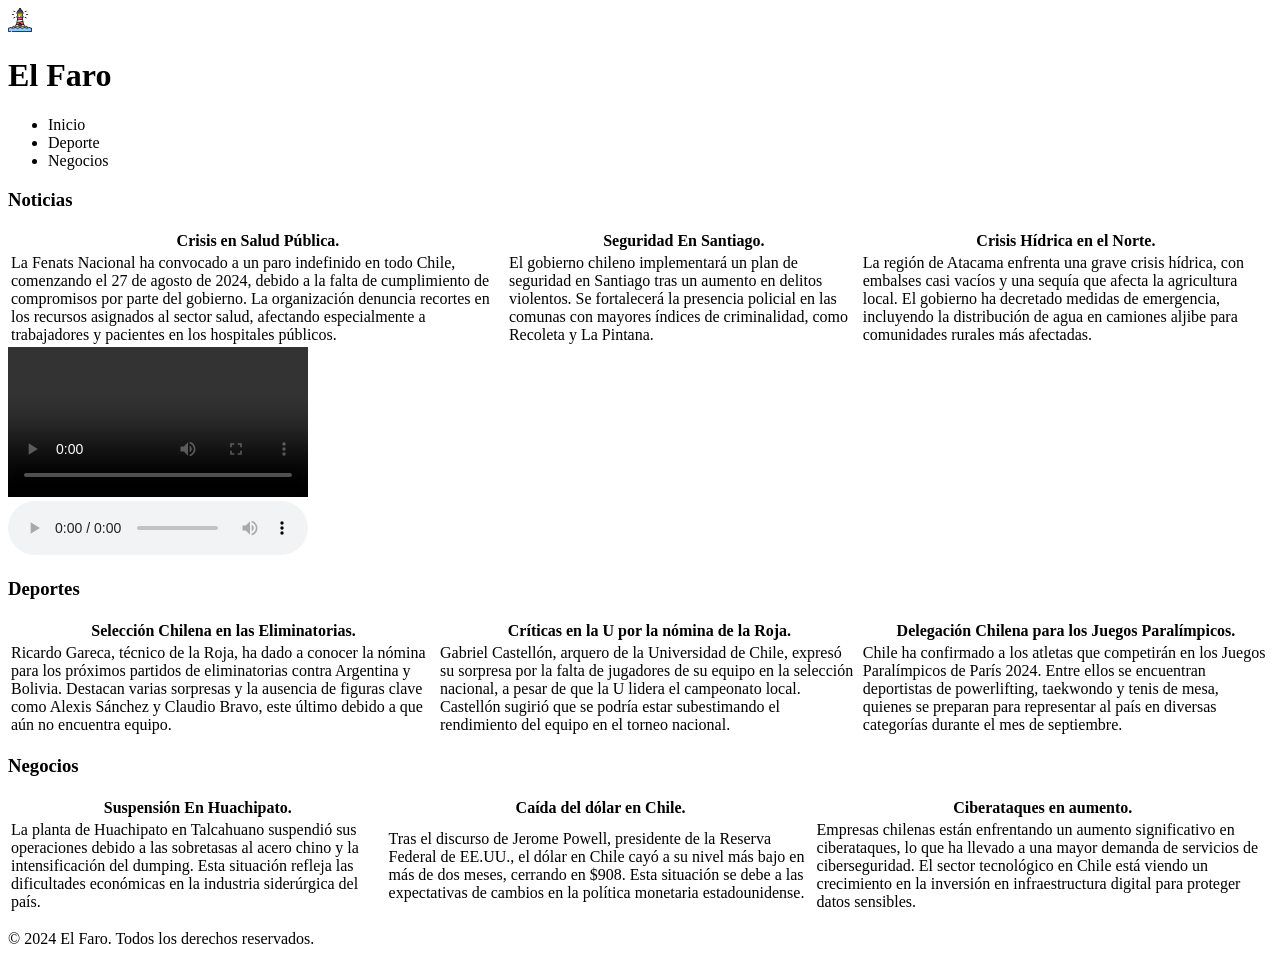
==== index.html @ 3d4d35d3 "semana 2 sumativa" ====
<!DOCTYPE html>
<html lang="en">
  <head>
    <meta charset="UTF-8" />
    <meta name="viewport" content="width=device-width, initial-scale=1.0" />
    <title>El Faro</title>
  </head>
  <body>
    <!--Encabezado con logo-->
    <header>
    <img src="./img/faro.png" alt="Logo de El Faro" class="logo">
      <h1>El Faro</h1>
    </header>
    <!--Navegación-->
    <nav>
      <ul>
        <li>Inicio</li>
        <li>Deporte</li>
        <li>Negocios</li>
      </ul>
    </nav>
   <!--Contenido Principal--> 
    <main>
        <!--Sección Noticias-->
      <section>
        <h3>Noticias</h3>

        <table>
          <tr>
            <th>Crisis en Salud Pública.</th>
            <th>Seguridad En Santiago.</th>
            <th>Crisis Hídrica en el Norte.</th>
          </tr>
          <tr>
            <td>
                La Fenats Nacional ha convocado a un paro indefinido en todo Chile, comenzando el 27 de agosto de 2024, debido a la falta de cumplimiento de compromisos por parte del gobierno. La organización denuncia recortes en los recursos asignados al sector salud, afectando especialmente a trabajadores y pacientes en los hospitales públicos.
            </td>
            <td>
                El gobierno chileno implementará un plan de seguridad en Santiago tras un aumento en delitos violentos. Se fortalecerá la presencia policial en las comunas con mayores índices de criminalidad, como Recoleta y La Pintana.
            </td>
            <td>
                La región de Atacama enfrenta una grave crisis hídrica, con embalses casi vacíos y una sequía que afecta la agricultura local. El gobierno ha decretado medidas de emergencia, incluyendo la distribución de agua en camiones aljibe para comunidades rurales más afectadas​.
            </td>
          </tr>
        </table>
        <!--Sección Audio y VIdeo -->
        <div>
          <video controls>
            <source src="" />
            <p>Tu navegador no soporta el video</p>
          </video>
        </div>
        <div>
          <audio controls>
            <source src="" />
            <p>Este formato no es compatible por el navegador</p>
          </audio>
        </div>
      </section>
      <!--Sección Deportes-->
      <section>
        <h3>Deportes</h3>
        <table>
          <tr>
            <th>Selección Chilena en las Eliminatorias.</th>
            <th>Críticas en la U por la nómina de la Roja.</th>
            <th>Delegación Chilena para los Juegos Paralímpicos.</th>
          </tr>
          <tr>
            <td>
                Ricardo Gareca, técnico de la Roja, ha dado a conocer la nómina para los próximos partidos de eliminatorias contra Argentina y Bolivia. Destacan varias sorpresas y la ausencia de figuras clave como Alexis Sánchez y Claudio Bravo, este último debido a que aún no encuentra equipo.
            </td>
            <td>
                Gabriel Castellón, arquero de la Universidad de Chile, expresó su sorpresa por la falta de jugadores de su equipo en la selección nacional, a pesar de que la U lidera el campeonato local. Castellón sugirió que se podría estar subestimando el rendimiento del equipo en el torneo nacional.
            </td>
            <td>
                Chile ha confirmado a los atletas que competirán en los Juegos Paralímpicos de París 2024. Entre ellos se encuentran deportistas de powerlifting, taekwondo y tenis de mesa, quienes se preparan para representar al país en diversas categorías durante el mes de septiembre.
            </td>
          </tr>
        </table>
      </section>
      <!--Sección Negocios-->
      <section>
        <h3>Negocios</h3>
        <table>
          <tr>
            <th>Suspensión En Huachipato.</th>
            <th>Caída del dólar en Chile.</th>
            <th>Ciberataques en aumento.</th>
          </tr>
          <tr>
            <td>
                La planta de Huachipato en Talcahuano suspendió sus operaciones debido a las sobretasas al acero chino y la intensificación del dumping. Esta situación refleja las dificultades económicas en la industria siderúrgica del país.
            </td>
            <td>
                Tras el discurso de Jerome Powell, presidente de la Reserva Federal de EE.UU., el dólar en Chile cayó a su nivel más bajo en más de dos meses, cerrando en $908. Esta situación se debe a las expectativas de cambios en la política monetaria estadounidense.
            </td>
            <td>
                Empresas chilenas están enfrentando un aumento significativo en ciberataques, lo que ha llevado a una mayor demanda de servicios de ciberseguridad. El sector tecnológico en Chile está viendo un crecimiento en la inversión en infraestructura digital para proteger datos sensibles.
            </td>
          </tr>
        </table>
      </section>
    </main>
    <!-- Pie de Página -->
    <footer>
        <p>© 2024 El Faro. Todos los derechos reservados.</p>
      </footer>
  </body>
</html>
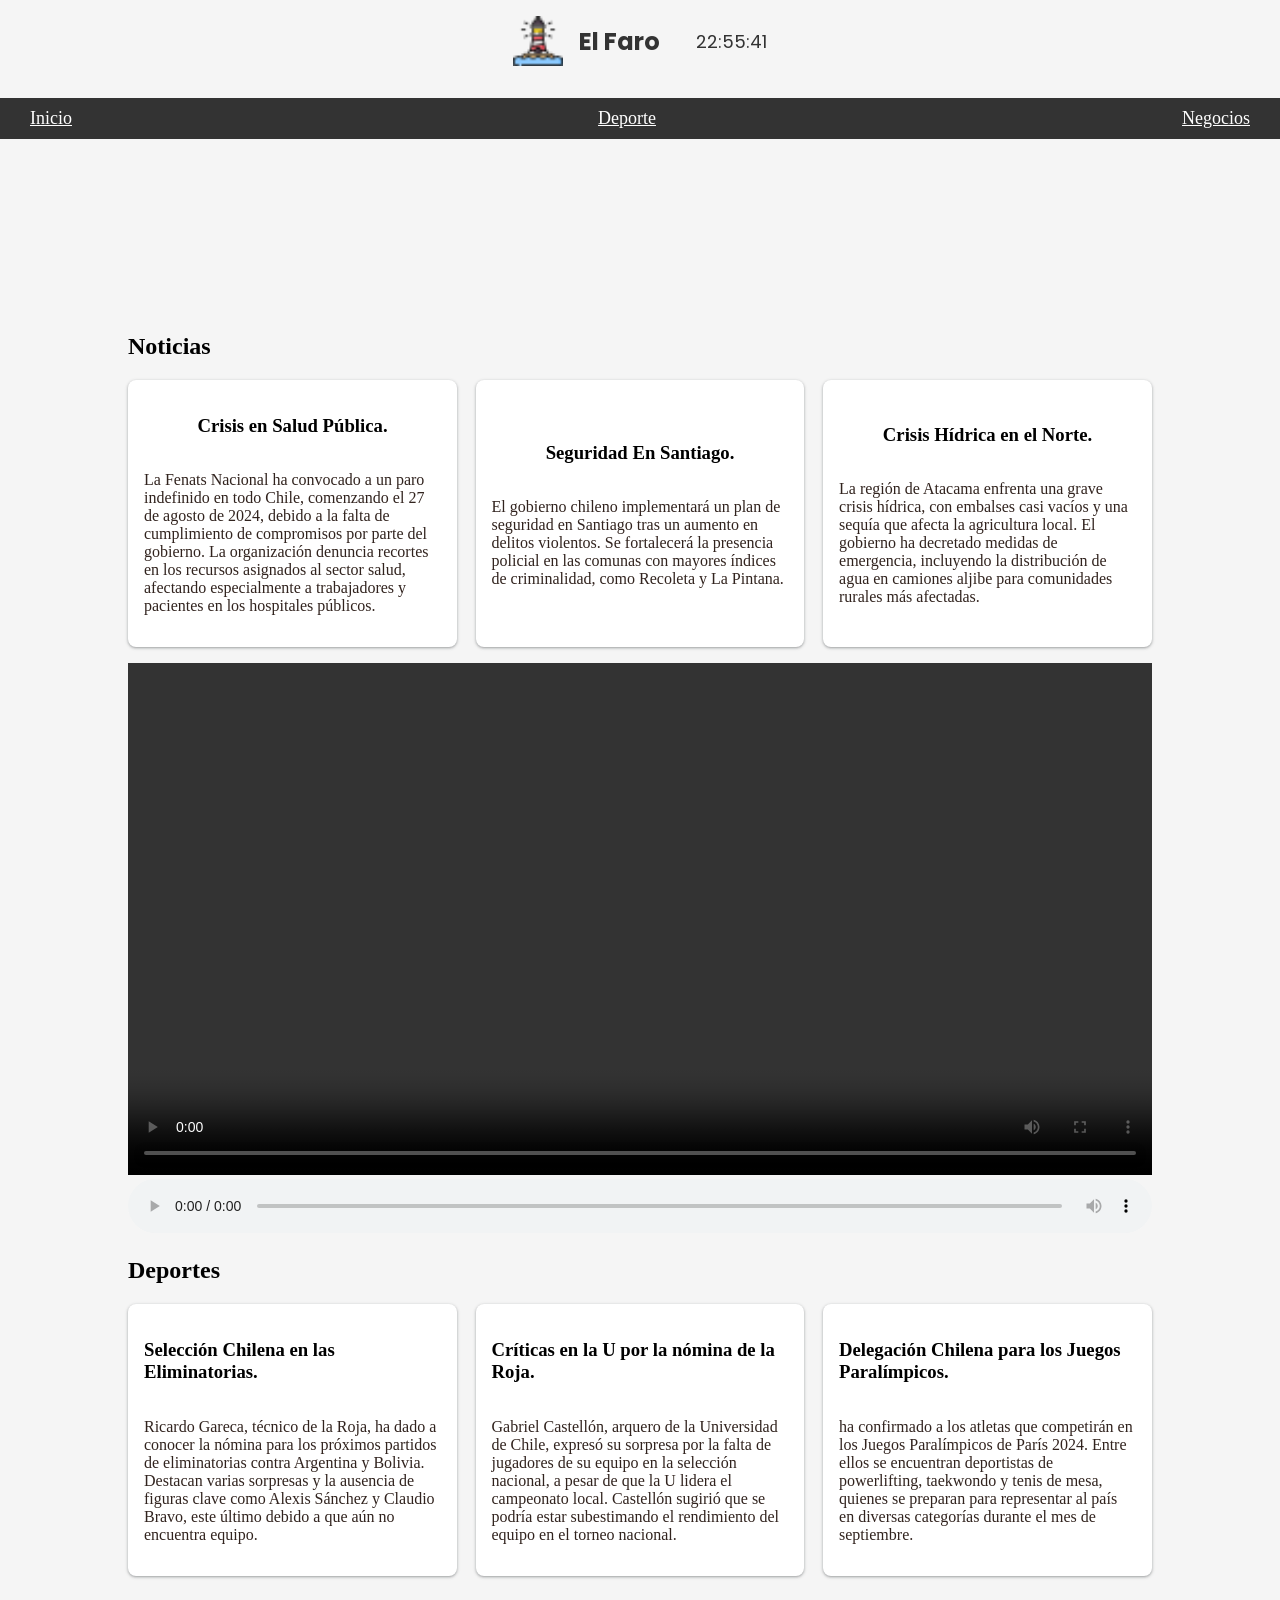
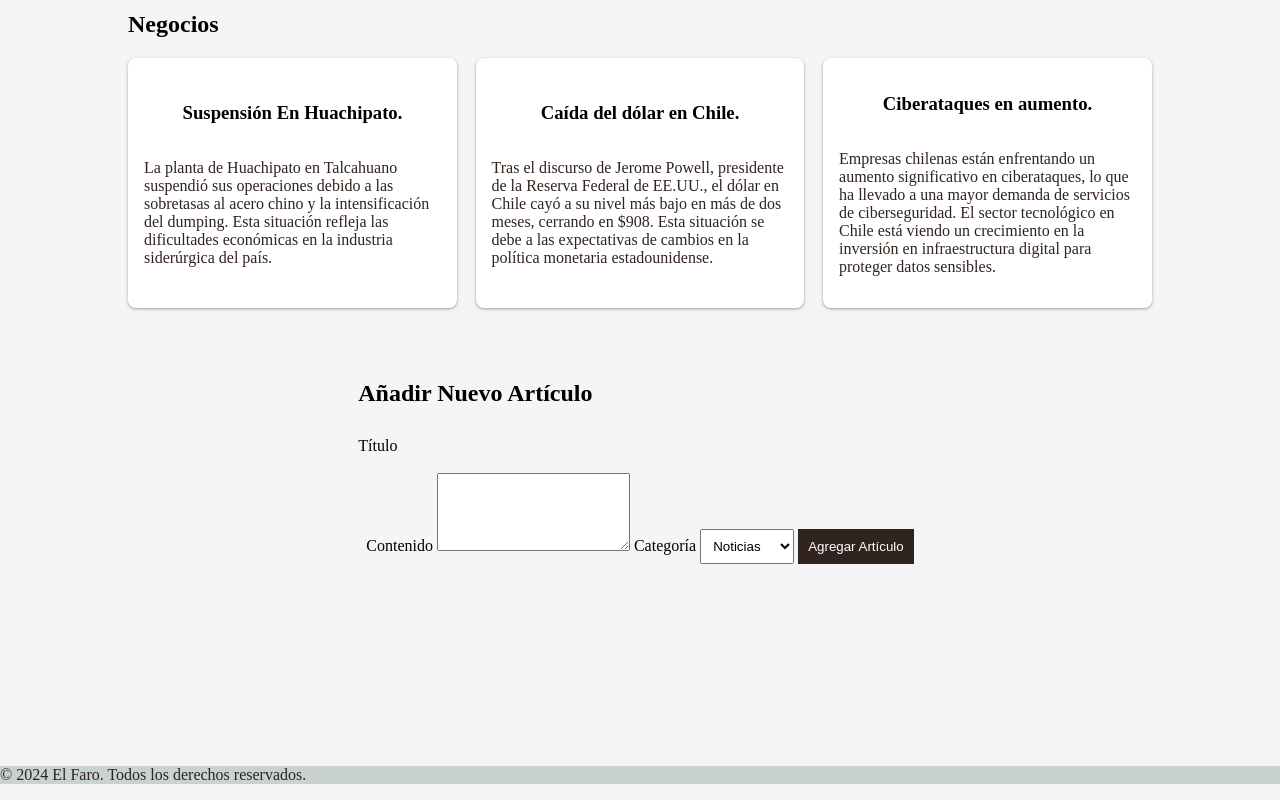
==== commit 6bb3e213: "se agregó nuevos estilos, se cambio tabla por grid y se agregó js" ====
--- a/index.html
+++ b/index.html
@@ -1,48 +1,71 @@
 <!DOCTYPE html>
-<html lang="en">
+<html lang="es">
   <head>
     <meta charset="UTF-8" />
     <meta name="viewport" content="width=device-width, initial-scale=1.0" />
+    <link rel="stylesheet" href="style.css" />
+    <link rel="preconnect" href="https://fonts.googleapis.com" />
+    <link rel="preconnect" href="https://fonts.gstatic.com" crossorigin />
+    <link
+      href="https://fonts.googleapis.com/css2?family=Poppins:ital,wght@0,100;0,200;0,300;0,500;0,800;1,400&display=swap"
+      rel="stylesheet"
+    />
     <title>El Faro</title>
   </head>
   <body>
     <!--Encabezado con logo-->
     <header>
-    <img src="./img/faro.png" alt="Logo de El Faro" class="logo">
+      <img src="./img/faro.png" alt="Logo de El Faro" class="logo" />
       <h1>El Faro</h1>
+      <div id="clock" class="clock"></div>
     </header>
     <!--Navegación-->
     <nav>
-      <ul>
-        <li>Inicio</li>
-        <li>Deporte</li>
-        <li>Negocios</li>
+      <ul class="navegacion">
+        <li><a href="#">Inicio</a></li>
+        <li><a href="#">Deporte</a></li>
+        <li><a href="#">Negocios</a></li>
       </ul>
     </nav>
-   <!--Contenido Principal--> 
-    <main>
-        <!--Sección Noticias-->
+    <!--Contenido Principal-->
+    <main class="main-container">
+      <!--Sección Contenido Noticioso-->
       <section>
-        <h3>Noticias</h3>
+        <h2>Noticias</h2>
 
-        <table>
-          <tr>
-            <th>Crisis en Salud Pública.</th>
-            <th>Seguridad En Santiago.</th>
-            <th>Crisis Hídrica en el Norte.</th>
-          </tr>
-          <tr>
-            <td>
-                La Fenats Nacional ha convocado a un paro indefinido en todo Chile, comenzando el 27 de agosto de 2024, debido a la falta de cumplimiento de compromisos por parte del gobierno. La organización denuncia recortes en los recursos asignados al sector salud, afectando especialmente a trabajadores y pacientes en los hospitales públicos.
-            </td>
-            <td>
-                El gobierno chileno implementará un plan de seguridad en Santiago tras un aumento en delitos violentos. Se fortalecerá la presencia policial en las comunas con mayores índices de criminalidad, como Recoleta y La Pintana.
-            </td>
-            <td>
-                La región de Atacama enfrenta una grave crisis hídrica, con embalses casi vacíos y una sequía que afecta la agricultura local. El gobierno ha decretado medidas de emergencia, incluyendo la distribución de agua en camiones aljibe para comunidades rurales más afectadas​.
-            </td>
-          </tr>
-        </table>
+        <div class="noticias">
+          <div class="card">
+            <h3>Crisis en Salud Pública.</h3>
+            <p>
+              La Fenats Nacional ha convocado a un paro indefinido en todo
+              Chile, comenzando el 27 de agosto de 2024, debido a la falta de
+              cumplimiento de compromisos por parte del gobierno. La
+              organización denuncia recortes en los recursos asignados al sector
+              salud, afectando especialmente a trabajadores y pacientes en los
+              hospitales públicos.
+            </p>
+          </div>
+          <div class="card">
+            <h3>Seguridad En Santiago.</h3>
+            <p>
+              El gobierno chileno implementará un plan de seguridad en Santiago
+              tras un aumento en delitos violentos. Se fortalecerá la presencia
+              policial en las comunas con mayores índices de criminalidad, como
+              Recoleta y La Pintana.
+            </p>
+          </div>
+
+          <div class="card">
+            <h3>Crisis Hídrica en el Norte.</h3>
+            <p>
+              La región de Atacama enfrenta una grave crisis hídrica, con
+              embalses casi vacíos y una sequía que afecta la agricultura local.
+              El gobierno ha decretado medidas de emergencia, incluyendo la
+              distribución de agua en camiones aljibe para comunidades rurales
+              más afectadas.
+            </p>
+          </div>
+        </div>
         <!--Sección Audio y VIdeo -->
         <div>
           <video controls>
@@ -56,55 +79,106 @@
             <p>Este formato no es compatible por el navegador</p>
           </audio>
         </div>
+
+        <!--Sección Deportes-->
+
+        <h2>Deportes</h2>
+        <div class="deportes">
+          <div class="card">
+            <h3>Selección Chilena en las Eliminatorias.</h3>
+            <p>
+              Ricardo Gareca, técnico de la Roja, ha dado a conocer la nómina
+              para los próximos partidos de eliminatorias contra Argentina y
+              Bolivia. Destacan varias sorpresas y la ausencia de figuras clave
+              como Alexis Sánchez y Claudio Bravo, este último debido a que aún
+              no encuentra equipo.
+            </p>
+          </div>
+
+          <div class="card">
+            <h3>Críticas en la U por la nómina de la Roja.</h3>
+            <p>
+              Gabriel Castellón, arquero de la Universidad de Chile, expresó su
+              sorpresa por la falta de jugadores de su equipo en la selección
+              nacional, a pesar de que la U lidera el campeonato local.
+              Castellón sugirió que se podría estar subestimando el rendimiento
+              del equipo en el torneo nacional.
+            </p>
+          </div>
+
+          <div class="card">
+            <h3>Delegación Chilena para los Juegos Paralímpicos.</h3>
+            <p>
+              ha confirmado a los atletas que competirán en los Juegos
+              Paralímpicos de París 2024. Entre ellos se encuentran deportistas
+              de powerlifting, taekwondo y tenis de mesa, quienes se preparan
+              para representar al país en diversas categorías durante el mes de
+              septiembre.
+            </p>
+          </div>
+        </div>
+        <!--Sección Negocios-->
+        <h2>Negocios</h2>
+        <div class="negocios">
+          <div class="card">
+            <h3>Suspensión En Huachipato.</h3>
+            <p>
+              La planta de Huachipato en Talcahuano suspendió sus operaciones
+              debido a las sobretasas al acero chino y la intensificación del
+              dumping. Esta situación refleja las dificultades económicas en la
+              industria siderúrgica del país.
+            </p>
+          </div>
+          <div class="card">
+            <h3>Caída del dólar en Chile.</h3>
+            <p>
+              Tras el discurso de Jerome Powell, presidente de la Reserva
+              Federal de EE.UU., el dólar en Chile cayó a su nivel más bajo en
+              más de dos meses, cerrando en $908. Esta situación se debe a las
+              expectativas de cambios en la política monetaria estadounidense.
+            </p>
+          </div>
+          <div class="card">
+            <h3>Ciberataques en aumento.</h3>
+            <p>
+              Empresas chilenas están enfrentando un aumento significativo en
+              ciberataques, lo que ha llevado a una mayor demanda de servicios
+              de ciberseguridad. El sector tecnológico en Chile está viendo un
+              crecimiento en la inversión en infraestructura digital para
+              proteger datos sensibles.
+            </p>
+          </div>
+        </div>
       </section>
-      <!--Sección Deportes-->
-      <section>
-        <h3>Deportes</h3>
-        <table>
-          <tr>
-            <th>Selección Chilena en las Eliminatorias.</th>
-            <th>Críticas en la U por la nómina de la Roja.</th>
-            <th>Delegación Chilena para los Juegos Paralímpicos.</th>
-          </tr>
-          <tr>
-            <td>
-                Ricardo Gareca, técnico de la Roja, ha dado a conocer la nómina para los próximos partidos de eliminatorias contra Argentina y Bolivia. Destacan varias sorpresas y la ausencia de figuras clave como Alexis Sánchez y Claudio Bravo, este último debido a que aún no encuentra equipo.
-            </td>
-            <td>
-                Gabriel Castellón, arquero de la Universidad de Chile, expresó su sorpresa por la falta de jugadores de su equipo en la selección nacional, a pesar de que la U lidera el campeonato local. Castellón sugirió que se podría estar subestimando el rendimiento del equipo en el torneo nacional.
-            </td>
-            <td>
-                Chile ha confirmado a los atletas que competirán en los Juegos Paralímpicos de París 2024. Entre ellos se encuentran deportistas de powerlifting, taekwondo y tenis de mesa, quienes se preparan para representar al país en diversas categorías durante el mes de septiembre.
-            </td>
-          </tr>
-        </table>
+
+      <!-- Formulario para agregar nuevos artículos -->
+
+      <section id="add-article">
+        <h2>Añadir Nuevo Artículo</h2>
+        <form id="article-form">
+          <label for="article-title">Título</label>
+          <imput type="text" id="article-title" name="title" required />
+
+          <label for="article-content">Contenido</label>
+          <textarea id="article-content" name="content" rows="4" required></textarea>
+
+          <label for="article-category">Categoría</label>
+          <select name="category" id="article-category" required>
+            <option value="noticias">Noticias</option>
+            <option value="deportes">Deportes</option>
+            <option value="negocios">Negocios</option>
+          </select>
+
+          <button type="submit">Agregar Artículo</button>
+        </form>
       </section>
-      <!--Sección Negocios-->
-      <section>
-        <h3>Negocios</h3>
-        <table>
-          <tr>
-            <th>Suspensión En Huachipato.</th>
-            <th>Caída del dólar en Chile.</th>
-            <th>Ciberataques en aumento.</th>
-          </tr>
-          <tr>
-            <td>
-                La planta de Huachipato en Talcahuano suspendió sus operaciones debido a las sobretasas al acero chino y la intensificación del dumping. Esta situación refleja las dificultades económicas en la industria siderúrgica del país.
-            </td>
-            <td>
-                Tras el discurso de Jerome Powell, presidente de la Reserva Federal de EE.UU., el dólar en Chile cayó a su nivel más bajo en más de dos meses, cerrando en $908. Esta situación se debe a las expectativas de cambios en la política monetaria estadounidense.
-            </td>
-            <td>
-                Empresas chilenas están enfrentando un aumento significativo en ciberataques, lo que ha llevado a una mayor demanda de servicios de ciberseguridad. El sector tecnológico en Chile está viendo un crecimiento en la inversión en infraestructura digital para proteger datos sensibles.
-            </td>
-          </tr>
-        </table>
-      </section>
+
     </main>
     <!-- Pie de Página -->
     <footer>
-        <p>© 2024 El Faro. Todos los derechos reservados.</p>
-      </footer>
+      <p>© 2024 El Faro. Todos los derechos reservados.</p>
+    </footer>
+    <!-- Enlazar el archivo JavaScript -->
+    <script src="script.js"></script>
   </body>
-</html>+</html>
--- a/style.css
+++ b/style.css
@@ -0,0 +1,250 @@
+/* Estilos Generales */
+
+body {
+  background-color: #f5f5f5;
+  margin: 0;
+  padding: 0;
+}
+
+/* Título e imagen */
+header {
+  display: flex;
+  align-items: center; 
+  justify-content: center; 
+  gap: 16px; 
+  padding: 16px;
+  background-color: #f5f5f5; 
+}
+
+/* Estilos para la imagen del logo */
+.logo {
+  height: 50px; 
+  width: auto; 
+}
+
+/* Estilos para el texto del encabezado */
+header h1 {
+  margin: 0; 
+  font-family: 'Poppins', sans-serif; 
+  font-size: 24px; 
+  color: #333; 
+}
+
+/* Estilo para el reloj */
+.clock {
+  font-family: 'Poppins', sans-serif;
+  font-size: 18px;
+  color: #333;
+  margin-left: 20px;
+}
+
+/* Navegación */
+
+.navegacion {
+  display: flex;
+  justify-content: space-around;
+  background-color: #333;
+  padding: 10px;
+}
+
+.navegacion a {
+  color: white;
+  padding: 10px 20px;
+}
+
+.navegacion a:hover {
+  background-color: #555;
+  font-weight: bold;
+  text-decoration: none;
+}
+
+.navegacion li {
+  list-style-type: none;
+}
+
+/* Body */
+
+.main-container {
+  margin: 150px auto;
+  width: 1000px;
+  display: flex;
+  justify-content: center;
+  gap: 16px;
+  padding: 24px 0;
+  flex-wrap: wrap;
+}
+
+.noticias, .negocios, .deportes{
+  text-align: left;
+  border-collapse: collapse;
+  width: 100%;
+  display: flex;
+  justify-content: space-between;
+}
+
+.card {
+  background-color: #ffffff;
+  border-radius: 8px;
+  display: flex;
+  flex-direction: column;
+  justify-content: center;
+  align-items: center;
+  margin-bottom: 16px;
+  overflow: hidden;
+  padding: 1rem;
+  box-shadow: rgba(60, 64, 67, 0.3) 0px 1px 2px 0px,
+    rgba(60, 64, 67, 0.15) 0px 1px 3px 1px;
+  flex-basis: 29%;
+}
+
+.card:hover {
+  background-color: black;
+  color: white;
+}
+
+.card p:hover {
+  color: white;
+}
+/* Estilos para el formulario*/
+
+#add-article {
+  margin: 20px;;
+}
+
+#article-form {
+  display:flex;
+  flex-direction: column;
+
+}
+
+#article-form label {
+  margin-top: 10px;
+}
+
+#article-form imput, #article-form textarea, #article-form select {
+  margin-top: 5px;
+  padding: 8px;
+}
+
+#article-form button {
+  margin-top: 15px;
+  padding: 10px;
+  background-color: #31231e;
+  color: white;
+  border: none;
+  cursor: pointer;
+}
+
+#article-form button:hover {
+  background-color: black;
+}
+
+/* Footer */
+
+footer {
+  background-color: #c9d2d0;
+}
+
+footer,
+p {
+  color: #31231e;
+}
+
+/* Media Queries */
+
+/* Smartphones (por debajo de 576px) */
+@media (max-width: 575.98px) {
+  .main-container {
+    width: 100%;
+    margin: 100px auto;
+    padding: 16px 0;
+  }
+
+  .navegacion {
+    flex-direction: column;
+    align-items: center;
+  }
+
+  .navegacion a {
+    padding: 10px;
+    font-size: 14px;
+  }
+
+  .noticias {
+    flex-direction: column;
+    align-items: center;
+  }
+
+  .card {
+    flex-basis: 100%;
+    margin-bottom: 12px;
+  }
+
+  video, audio {
+    width: 100%;
+  }
+}
+
+/* Tablets (por encima de 576px y por debajo de 768px) */
+@media (min-width: 576px) and (max-width: 767.98px) {
+  .main-container {
+    width: 90%;
+    margin: 120px auto;
+    padding: 20px 0;
+  }
+
+  .navegacion {
+    flex-direction: row;
+    justify-content: center;
+  }
+
+  .navegacion a {
+    padding: 12px;
+    font-size: 16px;
+  }
+
+  .noticias {
+    flex-direction: column;
+    align-items: center;
+  }
+
+  .card {
+    flex-basis: 45%;
+  }
+
+  video, audio {
+    width: 100%;
+  }
+}
+
+/* Laptops (por encima de 768px) */
+@media (min-width: 768px) {
+  .main-container {
+    width: 80%;
+    margin: 150px auto;
+    padding: 24px 0;
+  }
+
+  .navegacion {
+    flex-direction: row;
+    justify-content: space-between;
+  }
+
+  .navegacion a {
+    padding: 10px 20px;
+    font-size: 18px;
+  }
+
+  .noticias {
+    flex-direction: row;
+    flex-wrap: wrap;
+  }
+
+  .card {
+    flex-basis: 29%;
+  }
+
+  video, audio {
+    width: 100%;
+  }
+}
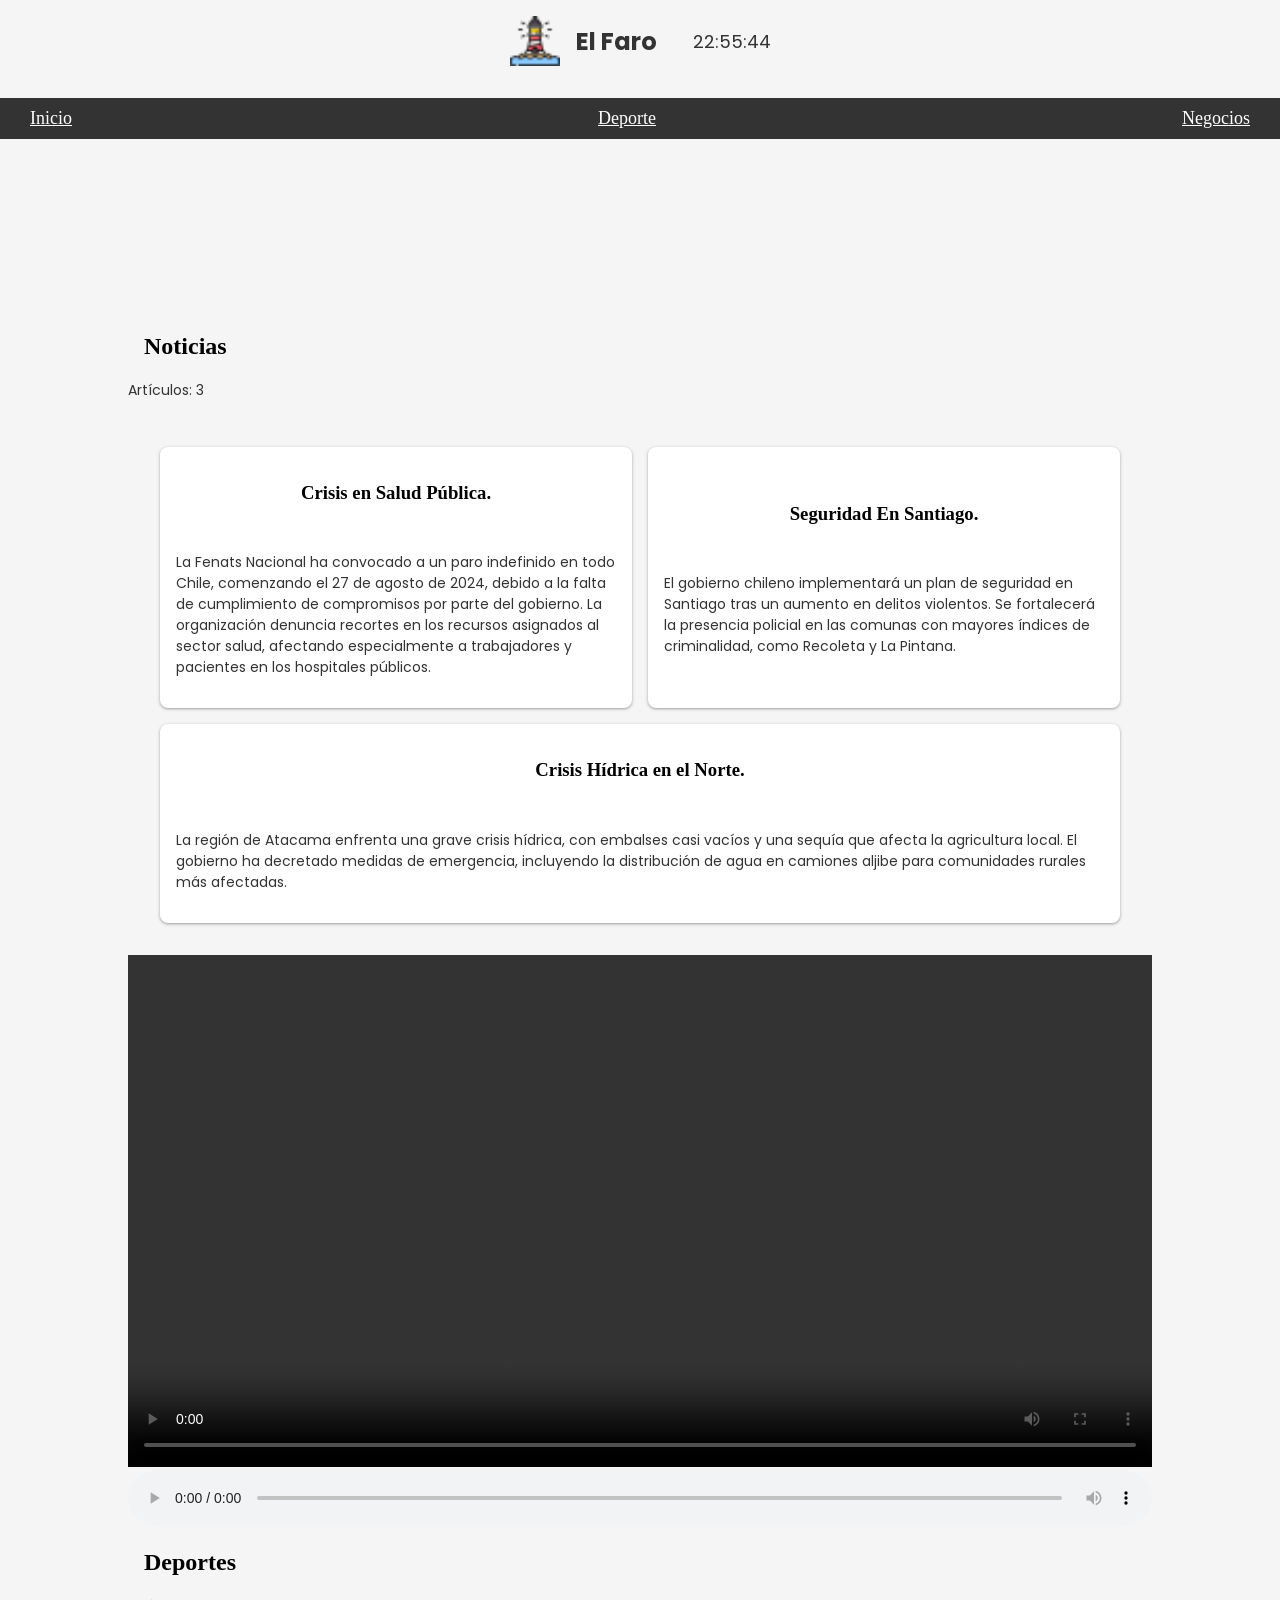
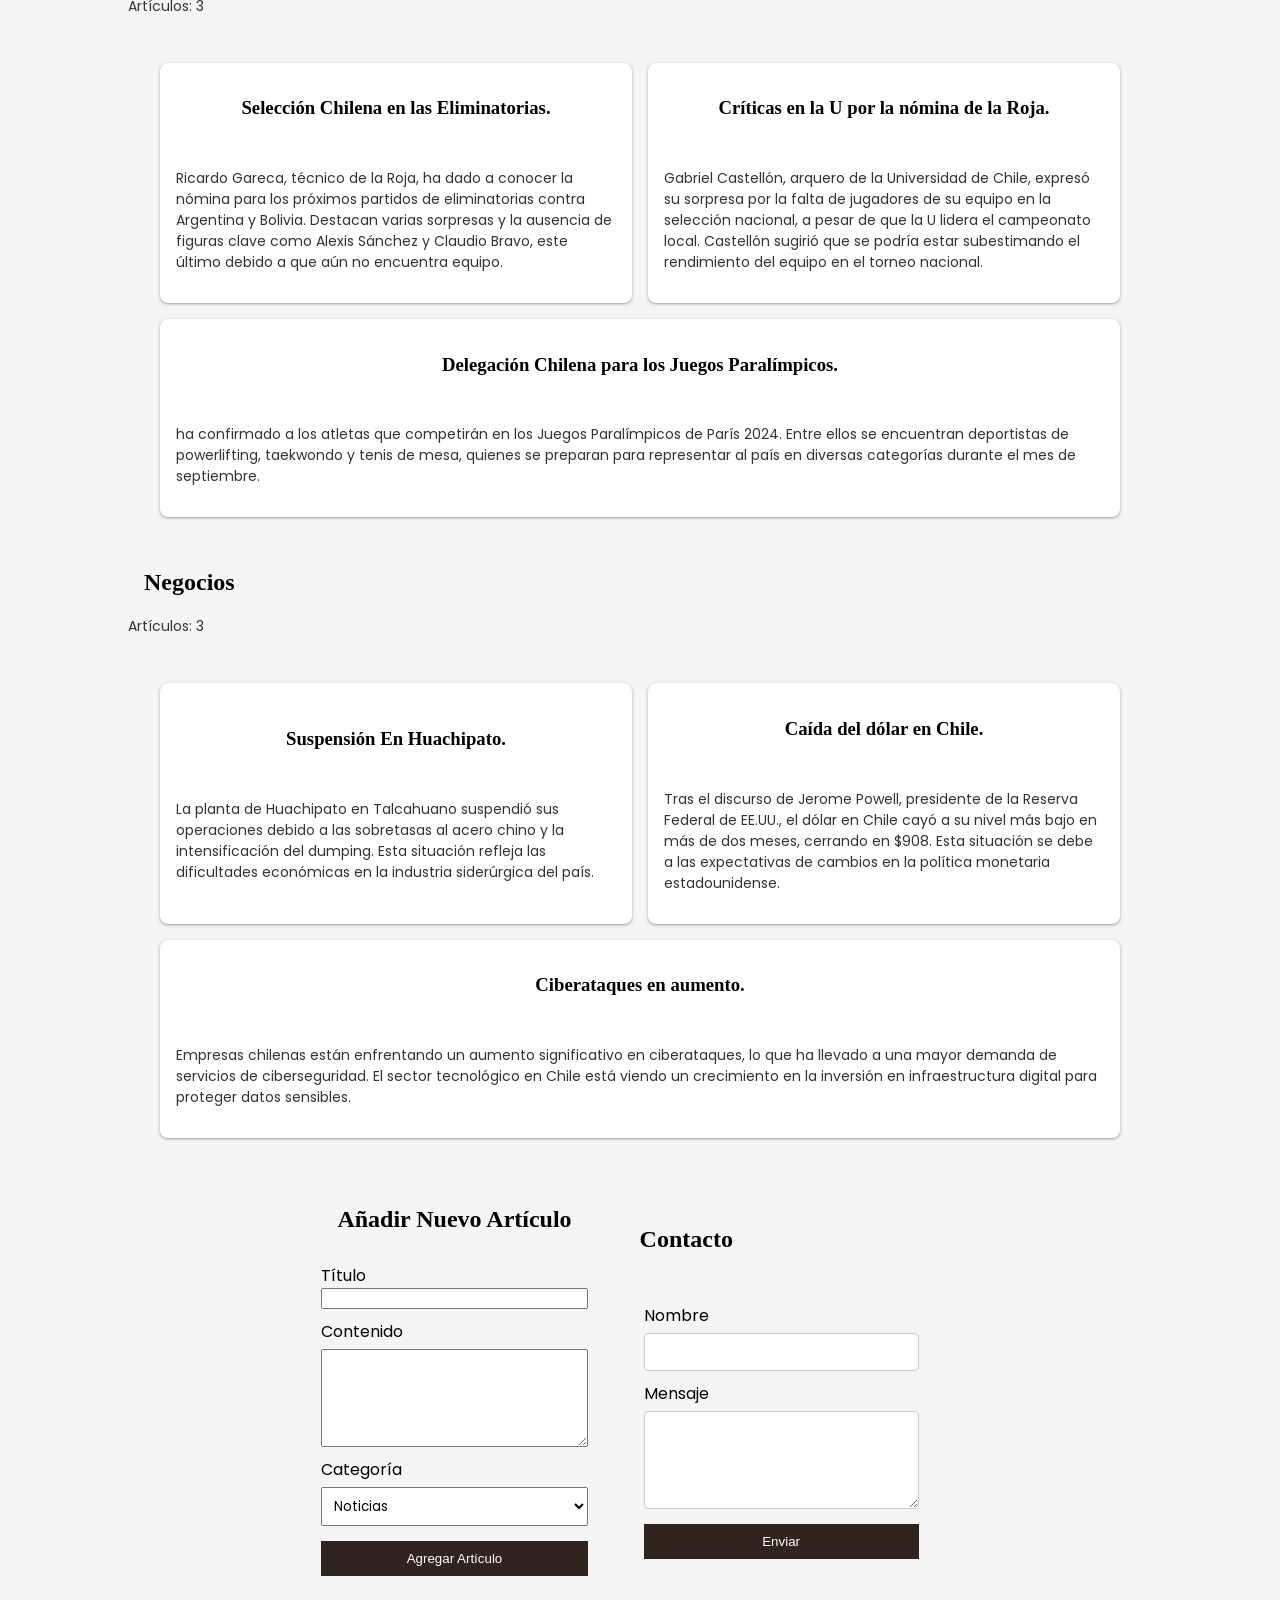
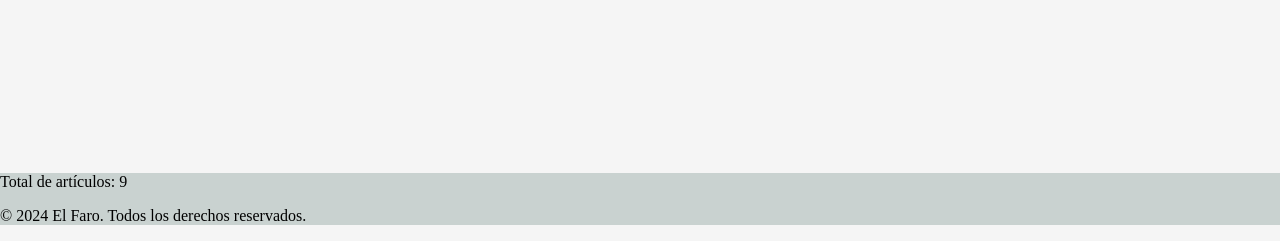
==== commit 91c33df6: "se agregó contador, formulario, formulario para agregar noticias y estilos y dinámico" ====
--- a/index.html
+++ b/index.html
@@ -29,10 +29,11 @@
     </nav>
     <!--Contenido Principal-->
     <main class="main-container">
-      <!--Sección Contenido Noticioso-->
+      <!--Sección Contador de Noticias-->
       <section>
         <h2>Noticias</h2>
-
+        <!-- Contador de noticias -->
+        <p id="noticias-count">Artículos: 0</p>
         <div class="noticias">
           <div class="card">
             <h3>Crisis en Salud Pública.</h3>
@@ -66,7 +67,7 @@
             </p>
           </div>
         </div>
-        <!--Sección Audio y VIdeo -->
+        <!-- Sección Audio y VIdeo -->
         <div>
           <video controls>
             <source src="" />
@@ -80,9 +81,12 @@
           </audio>
         </div>
 
-        <!--Sección Deportes-->
+        <!-- Sección Deportes -->
 
         <h2>Deportes</h2>
+        <!-- Sección Contador de Deportes -->
+        <p id="deportes-count">Artículos: 0</p>
+
         <div class="deportes">
           <div class="card">
             <h3>Selección Chilena en las Eliminatorias.</h3>
@@ -117,8 +121,12 @@
             </p>
           </div>
         </div>
-        <!--Sección Negocios-->
+        <!-- Sección Negocios -->
         <h2>Negocios</h2>
+
+        <!-- Sección Contador de Negocios -->
+        <p id="negocios-count">Artículos: 0</p>
+
         <div class="negocios">
           <div class="card">
             <h3>Suspensión En Huachipato.</h3>
@@ -157,7 +165,7 @@
         <h2>Añadir Nuevo Artículo</h2>
         <form id="article-form">
           <label for="article-title">Título</label>
-          <imput type="text" id="article-title" name="title" required />
+          <input type="text" id="article-title" name="title" required />
 
           <label for="article-content">Contenido</label>
           <textarea id="article-content" name="content" rows="4" required></textarea>
@@ -173,12 +181,31 @@
         </form>
       </section>
 
+    <!-- Formulario de contacto -->
+ 
+    <section id="contact-form">
+      <h2>Contacto</h2>
+      <form id="contact-form">
+        <label for="contact-name">Nombre</label>
+        <input type="text" id="contact-name" name="name" required />
+
+        <label for="contact-message">Mensaje</label>
+        <textarea name="message" id="contact-message" rows="4" required ></textarea>
+
+        <button type="submit">Enviar</button>
+
+      </form>
+      
+    </section>
+
     </main>
     <!-- Pie de Página -->
     <footer>
+      <!-- Total de artículos-->
+      <p id="total-articles">Total de artículos: 0</p>
       <p>© 2024 El Faro. Todos los derechos reservados.</p>
     </footer>
-    <!-- Enlazar el archivo JavaScript -->
+    <!-- Enlace al archivo JavaScript -->
     <script src="script.js"></script>
   </body>
 </html>
--- a/style.css
+++ b/style.css
@@ -9,30 +9,34 @@
 /* Título e imagen */
 header {
   display: flex;
-  align-items: center; 
-  justify-content: center; 
-  gap: 16px; 
+  align-items: center;
+  justify-content: center;
+  gap: 16px;
   padding: 16px;
-  background-color: #f5f5f5; 
+  background-color: #f5f5f5;
 }
 
 /* Estilos para la imagen del logo */
 .logo {
-  height: 50px; 
-  width: auto; 
+  height: 50px;
+  width: auto;
 }
 
 /* Estilos para el texto del encabezado */
 header h1 {
-  margin: 0; 
-  font-family: 'Poppins', sans-serif; 
-  font-size: 24px; 
-  color: #333; 
+  margin: 0;
+  font-family: "Poppins", sans-serif;
+  font-size: 24px;
+  color: #333;
+}
+
+h2 {
+  padding: 0 1rem;
 }
 
 /* Estilo para el reloj */
 .clock {
-  font-family: 'Poppins', sans-serif;
+  font-family: "Poppins", sans-serif;
   font-size: 18px;
   color: #333;
   margin-left: 20px;
@@ -74,12 +78,13 @@
   flex-wrap: wrap;
 }
 
-.noticias, .negocios, .deportes{
+.noticias,
+.negocios,
+.deportes {
   text-align: left;
-  border-collapse: collapse;
-  width: 100%;
   display: flex;
   justify-content: space-between;
+  padding: 2rem;
 }
 
 .card {
@@ -89,41 +94,50 @@
   flex-direction: column;
   justify-content: center;
   align-items: center;
-  margin-bottom: 16px;
   overflow: hidden;
   padding: 1rem;
   box-shadow: rgba(60, 64, 67, 0.3) 0px 1px 2px 0px,
     rgba(60, 64, 67, 0.15) 0px 1px 3px 1px;
-  flex-basis: 29%;
+  flex-basis: 45%;
+  width: 100%;
+  flex-grow: 1;
 }
 
 .card:hover {
   background-color: black;
-  color: white;
+  color: white !important;
 }
 
 .card p:hover {
   color: white;
 }
-/* Estilos para el formulario*/
-
-#add-article {
-  margin: 20px;;
-}
+
+/* Estilos para los contadores de artículos */
+
+section p {
+  font-family: "Poppins", sans-serif;
+  font-size: 14px;
+  color: #333;
+}
+
+/* Estilos para el formulario para agregar noticias */
 
 #article-form {
-  display:flex;
+  display: flex;
   flex-direction: column;
-
 }
 
 #article-form label {
   margin-top: 10px;
-}
-
-#article-form imput, #article-form textarea, #article-form select {
+  font-family: "Poppins", sans-serif;
+}
+
+#article-form imput,
+#article-form textarea,
+#article-form select {
   margin-top: 5px;
   padding: 8px;
+  font-family: "Poppins", sans-serif;
 }
 
 #article-form button {
@@ -139,16 +153,53 @@
   background-color: black;
 }
 
+/* Formulario de Contacto */
+
+#contact-form {
+  margin: 20px;
+  display: flex;
+  flex-direction: column;
+}
+
+#contact-form form {
+  display: flex;
+  flex-direction: column;
+}
+
+#contact-form label {
+  margin-top: 10px;
+  font-family: "Poppins", sans-serif;
+}
+
+#contact-form input,
+#contact-form textarea {
+  margin-top: 5px;
+  padding: 8px;
+  border-radius: 4px;
+  border: 1px solid #ccc;
+  font-family: "Poppins", sans-serif;
+}
+
+#contact-form button {
+  margin-top: 15px;
+  padding: 10px;
+  background-color: #31231e;
+  color: white;
+  border: none;
+  cursor: pointer;
+}
+
+#contact-form button:hover {
+  background-color: black;
+  color: white;
+}
+
 /* Footer */
 
 footer {
   background-color: #c9d2d0;
 }
 
-footer,
-p {
-  color: #31231e;
-}
 
 /* Media Queries */
 
@@ -170,17 +221,20 @@
     font-size: 14px;
   }
 
-  .noticias {
+  .noticias,
+  .deportes,
+  .negocios {
     flex-direction: column;
     align-items: center;
+    gap: 1rem;
   }
 
   .card {
-    flex-basis: 100%;
-    margin-bottom: 12px;
-  }
-
-  video, audio {
+    width: 100%;
+  }
+
+  video,
+  audio {
     width: 100%;
   }
 }
@@ -190,7 +244,7 @@
   .main-container {
     width: 90%;
     margin: 120px auto;
-    padding: 20px 0;
+    padding: 20px;
   }
 
   .navegacion {
@@ -203,16 +257,16 @@
     font-size: 16px;
   }
 
-  .noticias {
+  .noticias,
+  .negocios,
+  .deportes {
     flex-direction: column;
     align-items: center;
-  }
-
-  .card {
-    flex-basis: 45%;
-  }
-
-  video, audio {
+    gap: 1rem;
+  }
+
+  video,
+  audio {
     width: 100%;
   }
 }
@@ -235,16 +289,28 @@
     font-size: 18px;
   }
 
-  .noticias {
+  .noticias,
+  .negocios,
+  .deportes {
     flex-direction: row;
     flex-wrap: wrap;
-  }
-
+    gap: 1rem;
+  }
+
+  .card {
+    flex-basis: 40%;
+    gap: 1rem;
+  }
+
+  video,
+  audio {
+    width: 100%;
+  }
+}
+
+@media (min-width: 900px) {
   .card {
     flex-basis: 29%;
-  }
-
-  video, audio {
-    width: 100%;
-  }
-}+    gap: 1rem;
+  }
+}
